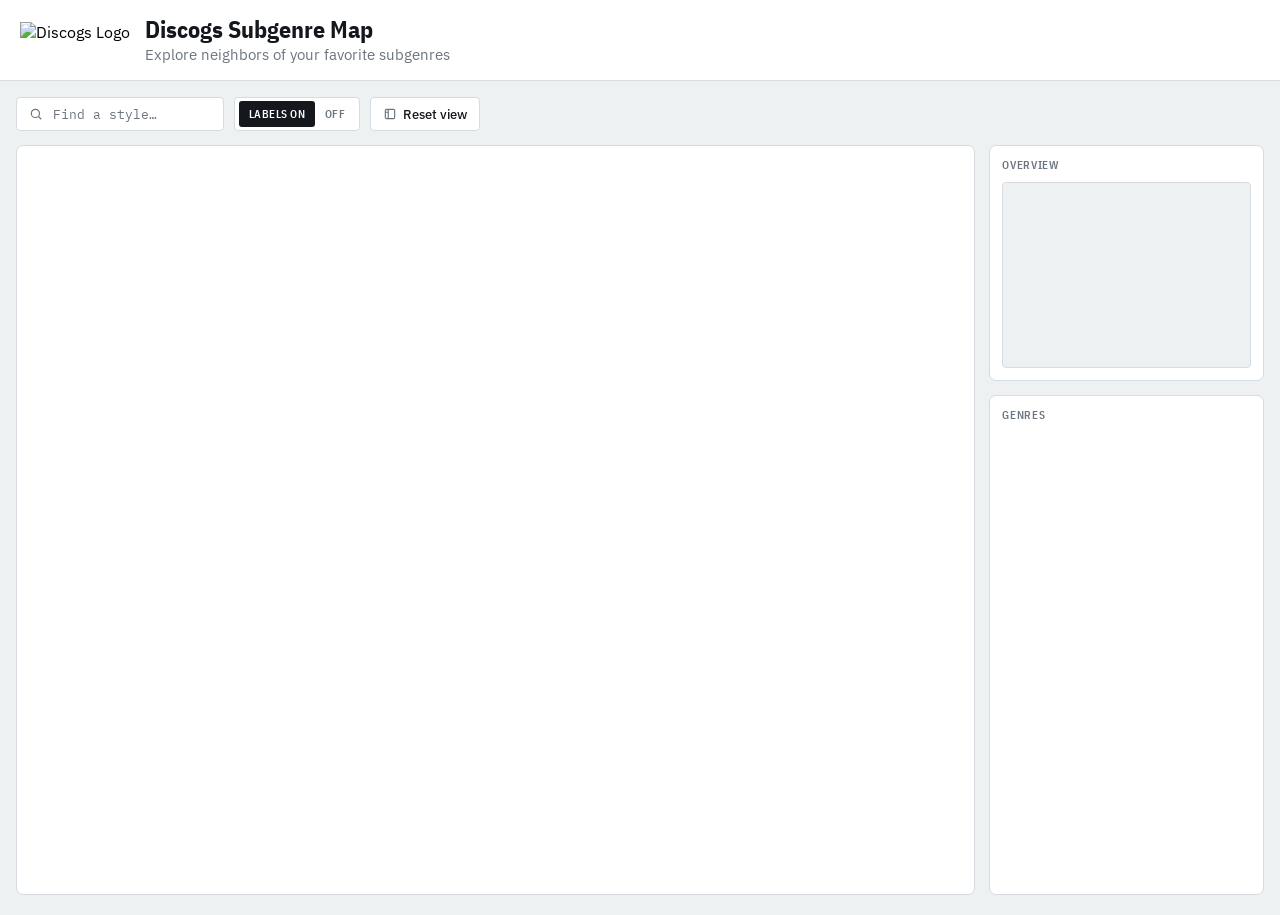
==== docs/index.html @ 18875fb3 "Replace plotly with a native D3 map for the 2D view Removes the plotly dependency from the 2D style " ====
<!DOCTYPE html>
<html lang="ko">
<head>
    <meta charset="utf-8">
    <meta name="viewport" content="width=device-width, initial-scale=1">
    <title>Discogs Style Explorer</title>
    <link rel="preconnect" href="https://fonts.googleapis.com">
    <link rel="preconnect" href="https://fonts.gstatic.com" crossorigin>
    <link href="https://fonts.googleapis.com/css2?family=IBM+Plex+Sans:wght@400;500;600&family=IBM+Plex+Sans+Condensed:wght@600;700&display=swap" rel="stylesheet">
    <style>
        :root {
            --paper: #eef1f2;
            --panel: #ffffff;
            --ink: #14181c;
            --muted: #6b7480;
            --line: #d7dce2;
            --accent: hsl(176 62% 34%);
        }
        @media (prefers-color-scheme: dark) {
            :root {
                --paper: #14171c;
                --panel: #1b1f26;
                --ink: #eceef1;
                --muted: #8a93a1;
                --line: #2a2f37;
                --accent: hsl(176 62% 60%);
            }
        }
        body, html { margin: 0; padding: 0; height: 100%; font-family: 'IBM Plex Sans', system-ui, sans-serif; background: var(--paper); overflow: hidden; }

        .header {
            height: 80px;
            background: var(--panel);
            border-bottom: 1px solid var(--line);
            display: flex;
            align-items: center;
            justify-content: space-between;
            padding: 0 20px;
            z-index: 10;
            position: relative;
        }


        .title-group {
            display: flex;
            align-items: center;
            gap: 15px;
        }

        .title-text-stack {
            display: flex;
            flex-direction: column;
            justify-content: center;
        }

        .title-group h1 {
            margin: 0;
            padding: 0;
            font-family: 'IBM Plex Sans Condensed', sans-serif;
            font-size: 24px;
            font-weight: 700;
            color: var(--ink);
            line-height: 1.1;
            white-space: nowrap;
            overflow: hidden;
            text-overflow: ellipsis;
        }

        .title-group p {
            margin: 2px 0 0 0;
            padding: 0;
            font-size: 15px;
            color: var(--muted);
            font-weight: 400;
            white-space: nowrap;
            overflow: hidden;
            text-overflow: ellipsis;
        }

        .logo {
            height: 36px;
            width: auto;
        }
        .viewport {
            height: calc(100vh - 70px);
            width: 100%;
            position: relative;
        }

        iframe { width: 100%; height: 100%; border: none; }

        @media (max-width: 760px) {
            body, html {
                height: auto;
                min-height: 100%;
                overflow: auto;
            }

            .viewport {
                height: calc(100dvh - 80px);
                min-height: 640px;
            }

            .title-group p {
                display: none;
            }
        }
    </style>
</head>
<body>
  <header class="header">
      <div class="title-group">
          <img src="discogs_icon.svg" alt="Discogs Logo" class="logo">
          
          <div class="title-text-stack">
              <h1>Discogs Subgenre Map</h1>
              <p>Explore neighbors of your favorite subgenres</p>
          </div>
      </div>
      <div id="external-controls"></div>
  </header>
    <main class="viewport">
        <iframe src="style_Node2Vec_masters_umap.html" id="plot-frame"></iframe>
    </main>
</body>
</html>
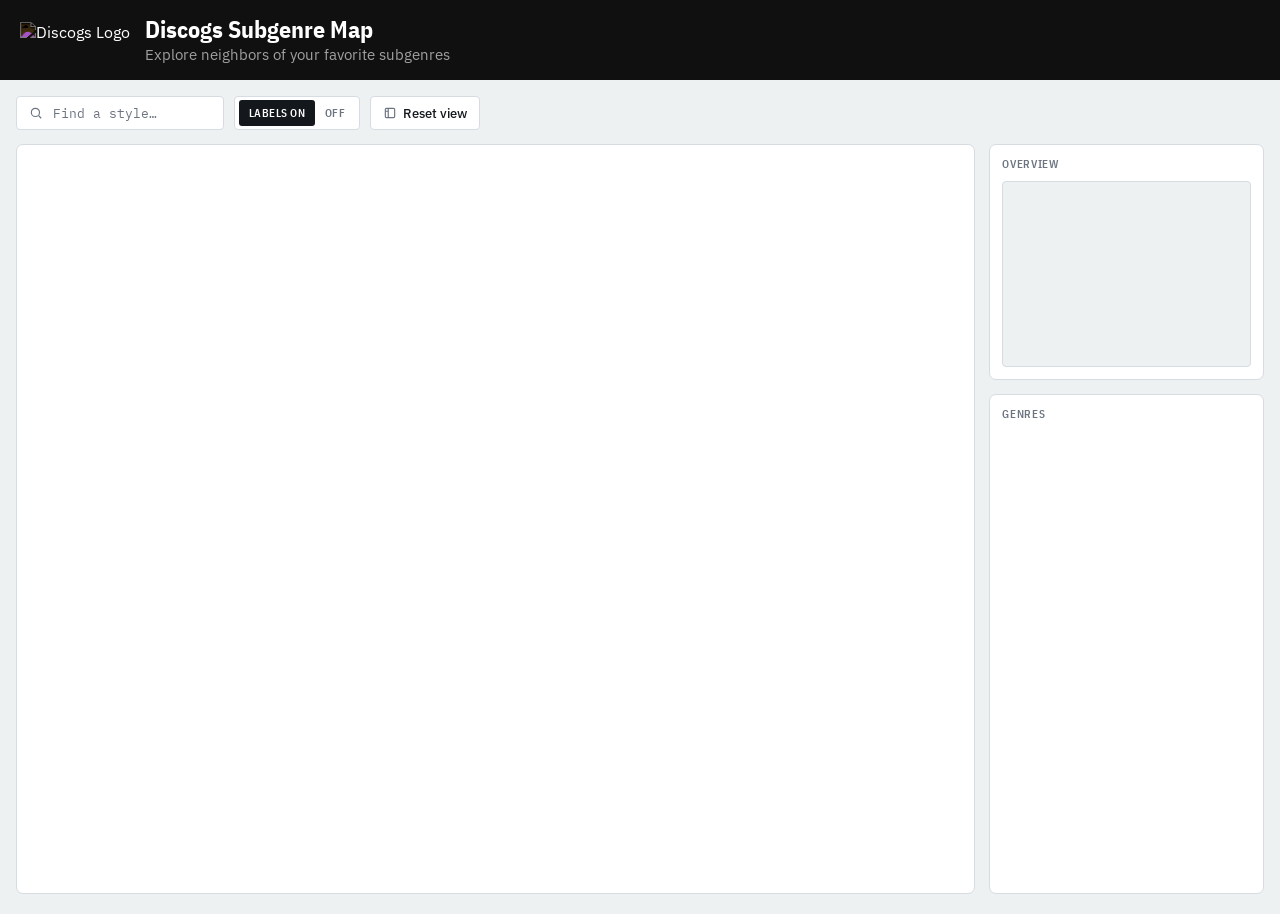
==== commit 2ae4916c: "resize dot" ====
--- a/docs/index.html
+++ b/docs/index.html
@@ -30,8 +30,7 @@
 
         .header {
             height: 80px;
-            background: var(--panel);
-            border-bottom: 1px solid var(--line);
+            background: #101010;
             display: flex;
             align-items: center;
             justify-content: space-between;
@@ -59,7 +58,7 @@
             font-family: 'IBM Plex Sans Condensed', sans-serif;
             font-size: 24px;
             font-weight: 700;
-            color: var(--ink);
+            color: #ffffff;
             line-height: 1.1;
             white-space: nowrap;
             overflow: hidden;
@@ -70,7 +69,7 @@
             margin: 2px 0 0 0;
             padding: 0;
             font-size: 15px;
-            color: var(--muted);
+            color: #a0a0a0;
             font-weight: 400;
             white-space: nowrap;
             overflow: hidden;
@@ -80,6 +79,7 @@
         .logo {
             height: 36px;
             width: auto;
+            filter: invert(1);
         }
         .viewport {
             height: calc(100vh - 70px);
